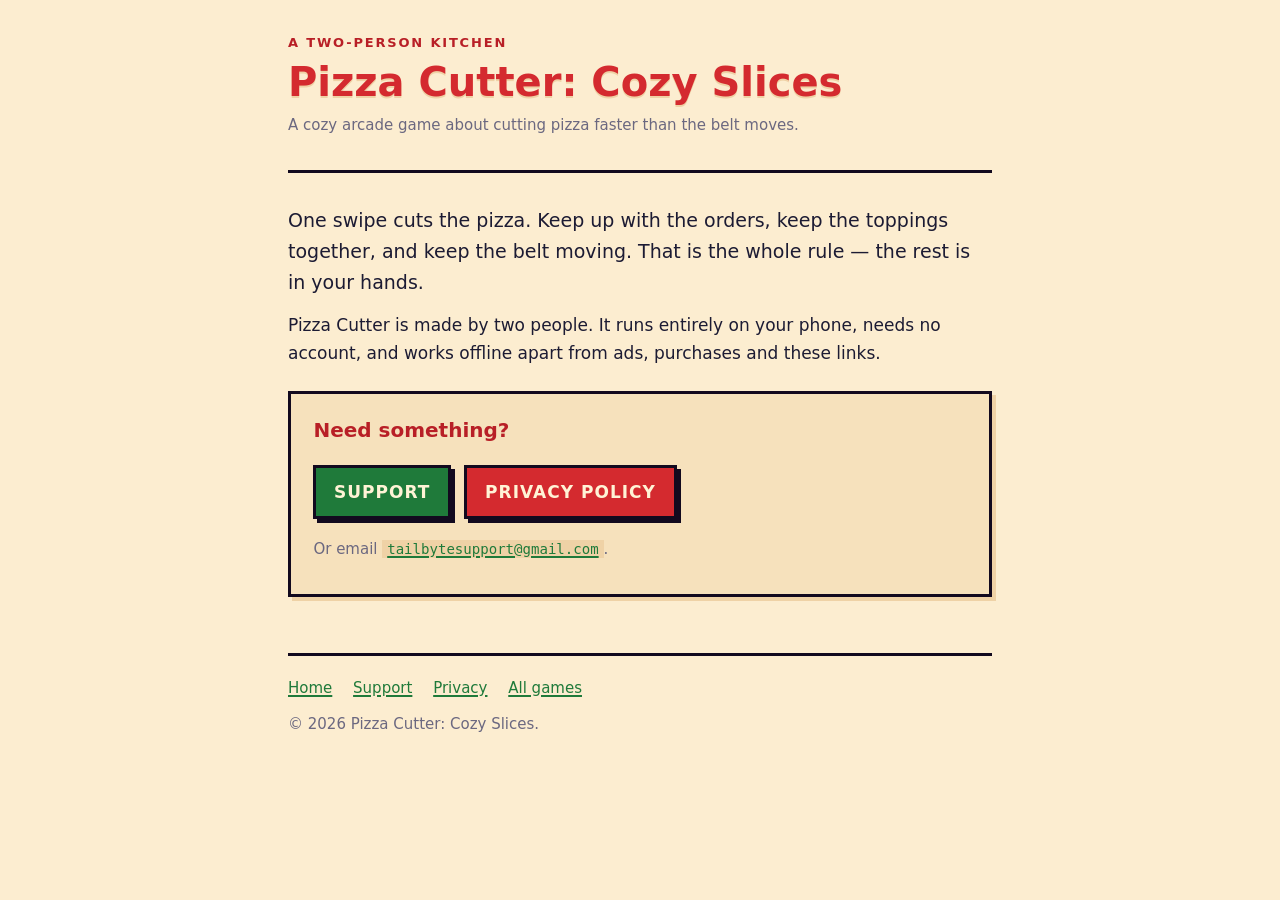
==== pizza-cutter/index.html @ 2db93beb "Give each game its own folder; root becomes a games landing page Pizza Cutter's three pages move to " ====
<!DOCTYPE html>
<html lang="en">
<head>
<meta charset="utf-8">
<meta name="viewport" content="width=device-width, initial-scale=1">
<title>Pizza Cutter: Cozy Slices</title>
<meta name="description" content="Pizza Cutter: Cozy Slices — a cozy arcade game about cutting pizza faster than the belt moves.">
<link rel="stylesheet" href="../style.css">
</head>
<body>
<div class="wrap">

<header class="site">
  <p class="eyebrow">A two-person kitchen</p>
  <h1>Pizza Cutter: Cozy Slices</h1>
  <p class="meta">A cozy arcade game about cutting pizza faster than the belt moves.</p>
</header>

<p class="lede">One swipe cuts the pizza. Keep up with the orders, keep the toppings together,
and keep the belt moving. That is the whole rule &mdash; the rest is in your hands.</p>

<p>Pizza Cutter is made by two people. It runs entirely on your phone, needs no account, and
works offline apart from ads, purchases and these links.</p>

<!-- After release, add the App Store link here:
     <p><a class="cta" href="https://apps.apple.com/app/idXXXXXXXXX">Get it on the App Store</a></p> -->

<div class="card">
  <h2>Need something?</h2>
  <p><a class="cta alt" href="support.html">Support</a>
     <a class="cta" href="privacy.html">Privacy policy</a></p>
  <p class="meta">Or email <a class="email" href="mailto:tailbytesupport@gmail.com">tailbytesupport@gmail.com</a>.</p>
</div>

<footer class="site">
  <nav>
    <a href="index.html">Home</a>
    <a href="support.html">Support</a>
    <a href="privacy.html">Privacy</a>
    <a href="../">All games</a>
  </nav>
  <p>&copy; 2026 Pizza Cutter: Cozy Slices.</p>
</footer>

</div>
</body>
</html>
---- style.css ----
/* Pizza Cutter site — colours from docs/design/design-system.md.
   No external requests: no web fonts, no scripts, no analytics. */

:root {
  --paper: #FCEDD0;
  --paper-mid: #F6E1BC;
  --paper-dark: #EFD2A6;
  --ink: #1C1B33;
  --tomato: #D42A2F;
  --dark-red: #B81F26;
  --cream: #FFF3D6;
  --basil: #1F7A3A;
  --gold: #F2B233;
  --muted: #6B6880;

  /* Two jobs the navy used to do at once. Keeping them apart is what lets the
     dark-mode block darken outlines without turning headings black on black. */
  --strong: #12091E;  /* heading and table-header TEXT */
  --rule: #12091E;    /* borders, outlines, underlines */
}

* { box-sizing: border-box; }

html {
  background: var(--paper-dark);
}

body {
  margin: 0;
  min-height: 100vh;   /* or the darker html background shows below a short page */
  padding: 2rem 1.25rem 4rem;
  background: var(--paper);
  color: var(--ink);
  font-family: ui-rounded, "Avenir Next", "Segoe UI", system-ui, -apple-system, sans-serif;
  font-size: 1.0625rem;
  line-height: 1.65;
  -webkit-text-size-adjust: 100%;
}

.wrap {
  max-width: 44rem;
  margin: 0 auto;
}

header.site {
  border-bottom: 3px solid var(--rule);
  padding-bottom: 1.25rem;
  margin-bottom: 2rem;
}

header.site .eyebrow {
  margin: 0;
  font-size: 0.8125rem;
  letter-spacing: 0.14em;
  text-transform: uppercase;
  color: var(--dark-red);
  font-weight: 700;
}

h1 {
  font-size: clamp(1.75rem, 6vw, 2.5rem);
  line-height: 1.15;
  margin: 0.35rem 0 0;
  color: var(--tomato);
  text-shadow: 0 2px 0 var(--paper-dark);
}

h2 {
  font-size: 1.25rem;
  margin: 2.5rem 0 0.5rem;
  color: var(--dark-red);
  border-bottom: 2px solid var(--rule);
  padding-bottom: 0.3rem;
}

h3 {
  font-size: 1.0625rem;
  margin: 1.75rem 0 0.35rem;
  color: var(--strong);
}

p, ul, ol { margin: 0.75rem 0; }
ul, ol { padding-left: 1.35rem; }
li { margin: 0.35rem 0; }

a {
  color: var(--basil);
  text-decoration-thickness: 2px;
  text-underline-offset: 2px;
}
a:hover { color: var(--tomato); }

.lede {
  font-size: 1.1875rem;
  color: var(--ink);
}

.meta {
  font-size: 0.9375rem;
  color: var(--muted);
  margin-top: 0.5rem;
}

.card {
  background: var(--paper-mid);
  border: 3px solid var(--rule);
  border-radius: 0;
  box-shadow: 4px 4px 0 var(--paper-dark);
  padding: 1.25rem 1.4rem;
  margin: 1.5rem 0;
}

.card h2, .card h3 { margin-top: 0; border: 0; padding: 0; }

.cta {
  display: inline-block;
  background: var(--tomato);
  color: var(--cream);
  border: 3px solid var(--rule);
  box-shadow: 4px 4px 0 var(--rule);
  padding: 0.6rem 1.1rem;
  font-weight: 700;
  letter-spacing: 0.06em;
  text-transform: uppercase;
  text-decoration: none;
  margin: 0.4rem 0.5rem 0.4rem 0;
}
.cta:hover { background: var(--dark-red); color: var(--cream); }
.cta.alt { background: var(--basil); }
.cta.alt:hover { background: #17602C; }

code, .email {
  font-family: ui-monospace, SFMono-Regular, Menlo, Consolas, monospace;
  font-size: 0.9375em;
  background: var(--paper-dark);
  padding: 0.1em 0.35em;
}

table {
  width: 100%;
  border-collapse: collapse;
  margin: 1rem 0;
  font-size: 0.9375rem;
}
th, td {
  text-align: left;
  vertical-align: top;
  padding: 0.5rem 0.65rem;
  border: 2px solid var(--rule);
}
th {
  background: var(--paper-mid);
  color: var(--strong);
}

.table-scroll { overflow-x: auto; }

footer.site {
  margin-top: 3.5rem;
  padding-top: 1.25rem;
  border-top: 3px solid var(--rule);
  font-size: 0.9375rem;
  color: var(--muted);
}

footer.site nav a { margin-right: 1rem; }

@media (prefers-color-scheme: dark) {
  :root {
    --paper: #221A2E;
    --paper-mid: #2C2238;
    --paper-dark: #150F1F;
    --ink: #F3E6CE;
    --cream: #FFF3D6;
    --tomato: #F2605F;
    --dark-red: #F28B86;
    --basil: #6CC274;
    --muted: #A9A2BC;

    /* Headings go light; rules go a visible mid-tone, not near-black. */
    --strong: #FFE9C4;
    --rule: #55486B;
  }
  html { background: var(--paper-dark); }
  h1 { text-shadow: none; }
  .cta { background: var(--tomato); color: #20121B; }
  .cta.alt { background: var(--basil); color: #10210F; }
  .cta { box-shadow: 4px 4px 0 #0B0613; border-color: #0B0613; }
  .card { box-shadow: 4px 4px 0 #19121F; }
  code, .email { background: var(--paper-mid); }
}
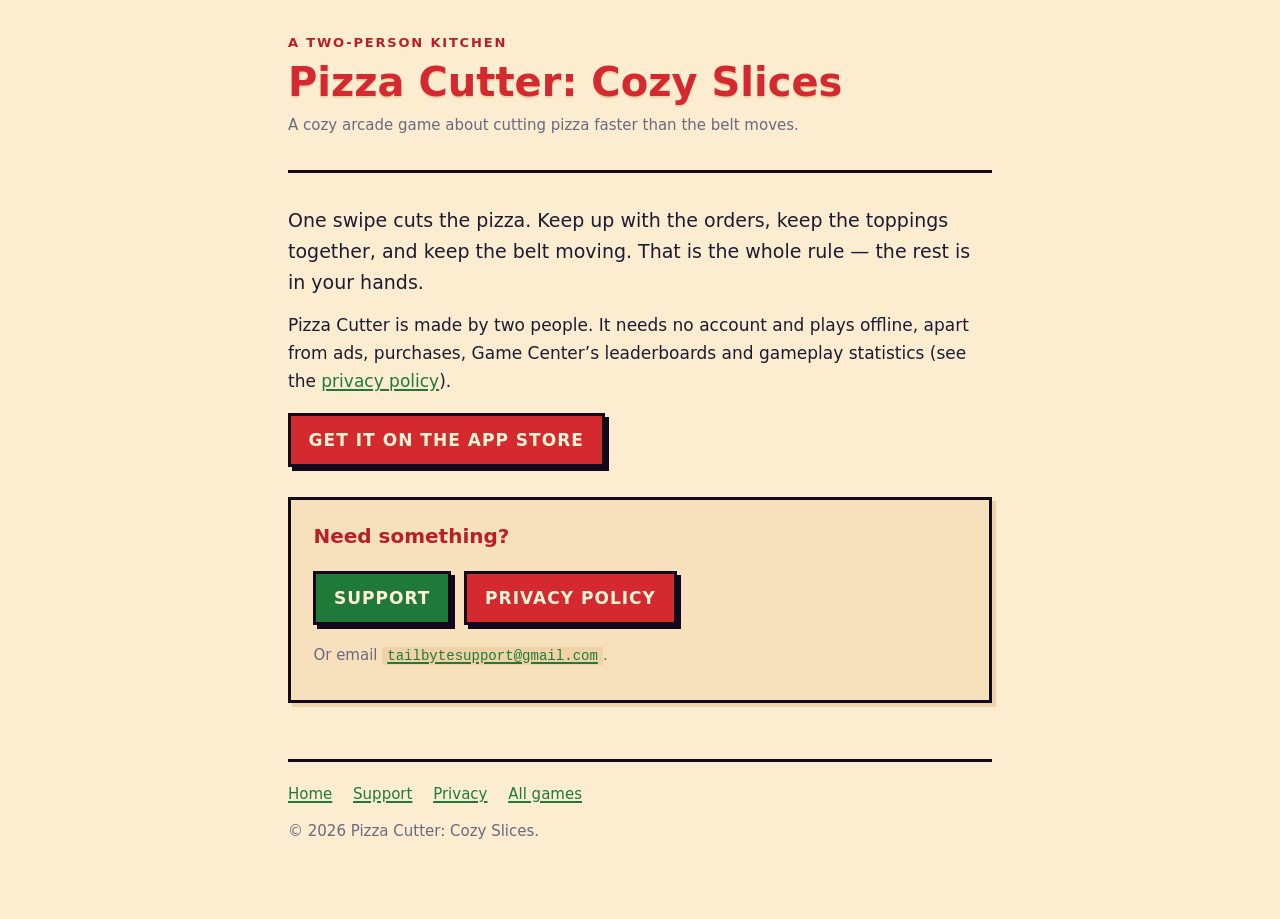
==== commit afb5f471: "Pizza Cutter 1.1: gameplay statistics and Game Center in the privacy policy From version 1.1 the gam" ====
--- a/pizza-cutter/index.html
+++ b/pizza-cutter/index.html
@@ -19,11 +19,11 @@
 <p class="lede">One swipe cuts the pizza. Keep up with the orders, keep the toppings together,
 and keep the belt moving. That is the whole rule &mdash; the rest is in your hands.</p>
 
-<p>Pizza Cutter is made by two people. It runs entirely on your phone, needs no account, and
-works offline apart from ads, purchases and these links.</p>
+<p>Pizza Cutter is made by two people. It needs no account and plays offline, apart from ads,
+purchases, Game Center&rsquo;s leaderboards and gameplay statistics (see the
+<a href="privacy.html">privacy policy</a>).</p>
 
-<!-- After release, add the App Store link here:
-     <p><a class="cta" href="https://apps.apple.com/app/idXXXXXXXXX">Get it on the App Store</a></p> -->
+<p><a class="cta" href="https://apps.apple.com/app/id6819419063">Get it on the App Store</a></p>
 
 <div class="card">
   <h2>Need something?</h2>
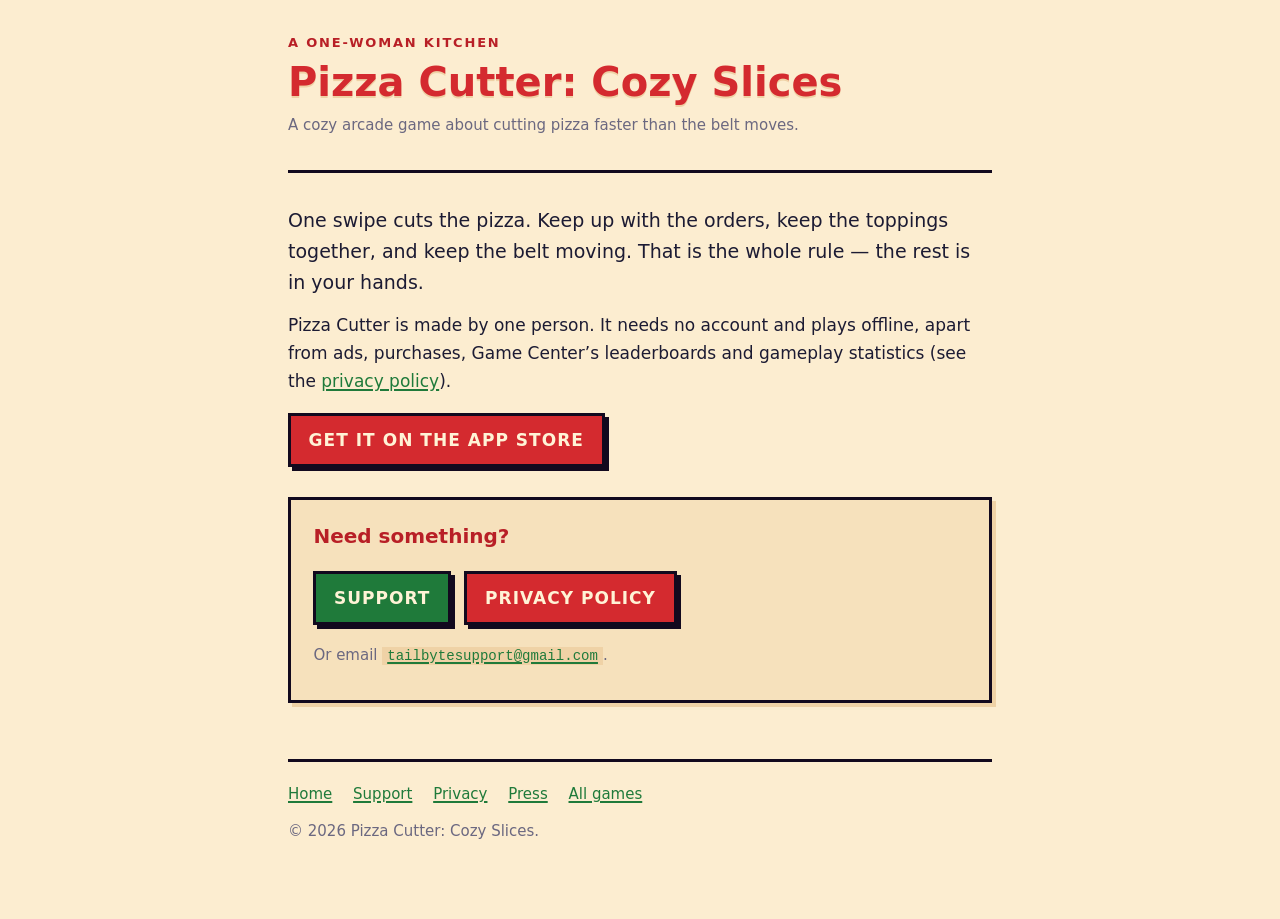
==== commit 4d88be44: "Press kit at /pizza-cutter/press/, and the site says solo The press page: key art, best moments, fac" ====
--- a/pizza-cutter/index.html
+++ b/pizza-cutter/index.html
@@ -11,7 +11,7 @@
 <div class="wrap">
 
 <header class="site">
-  <p class="eyebrow">A two-person kitchen</p>
+  <p class="eyebrow">A one-woman kitchen</p>
   <h1>Pizza Cutter: Cozy Slices</h1>
   <p class="meta">A cozy arcade game about cutting pizza faster than the belt moves.</p>
 </header>
@@ -19,7 +19,7 @@
 <p class="lede">One swipe cuts the pizza. Keep up with the orders, keep the toppings together,
 and keep the belt moving. That is the whole rule &mdash; the rest is in your hands.</p>
 
-<p>Pizza Cutter is made by two people. It needs no account and plays offline, apart from ads,
+<p>Pizza Cutter is made by one person. It needs no account and plays offline, apart from ads,
 purchases, Game Center&rsquo;s leaderboards and gameplay statistics (see the
 <a href="privacy.html">privacy policy</a>).</p>
 
@@ -37,6 +37,7 @@
     <a href="index.html">Home</a>
     <a href="support.html">Support</a>
     <a href="privacy.html">Privacy</a>
+    <a href="press/">Press</a>
     <a href="../">All games</a>
   </nav>
   <p>&copy; 2026 Pizza Cutter: Cozy Slices.</p>
--- a/style.css
+++ b/style.css
@@ -189,3 +189,33 @@
   .card { box-shadow: 4px 4px 0 #19121F; }
   code, .email { background: var(--paper-mid); }
 }
+
+/* Press kit: images. */
+.shot-wide {
+  display: block;
+  width: 100%;
+  height: auto;
+  border: 3px solid var(--rule);
+  box-shadow: 4px 4px 0 var(--paper-dark);
+  image-rendering: pixelated;
+}
+.gallery {
+  display: grid;
+  grid-template-columns: repeat(auto-fill, minmax(9rem, 1fr));
+  gap: 0.9rem;
+  margin: 1rem 0;
+}
+.gallery img {
+  display: block;
+  width: 100%;
+  height: auto;
+  border: 3px solid var(--rule);
+  image-rendering: pixelated;
+}
+
+/* Draft placeholders: anything still to fill in before the page is linked. */
+.todo {
+  background: var(--gold);
+  color: #20121B;
+  padding: 0 0.3em;
+}
